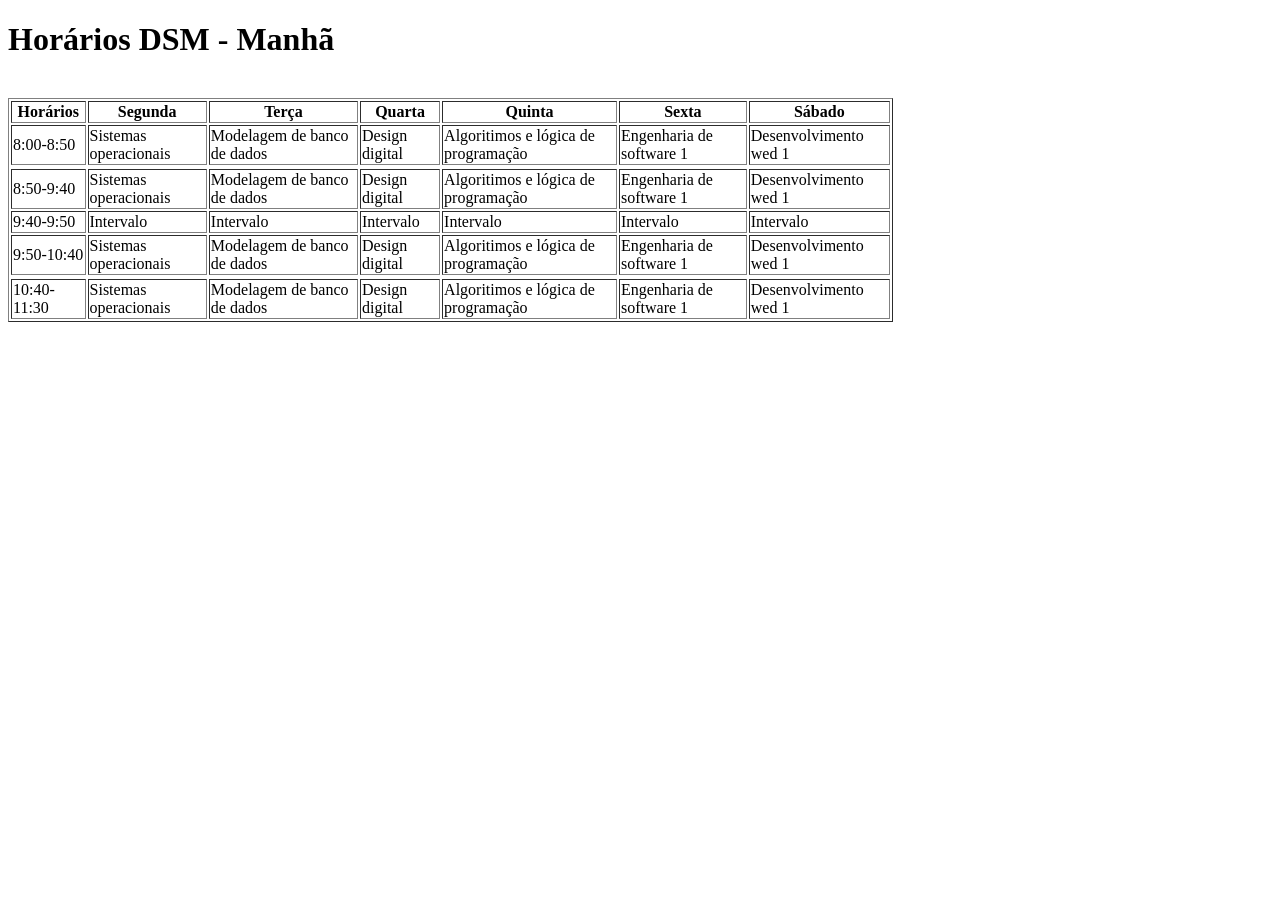
==== index.html @ 642f24ff "Add files via upload" ====
<!DOCTYPE html>
<html lang="en">
<head>
    <meta charset="UTF-8">
    <meta name="viewport" content="width=device-width, initial-scale=1.0">
    <title>Tabela de aulas</title>
  <link rel="stylesheet" href="tabela.css">
</head>
<body>
<h1>Horários DSM - Manhã</h1>

<img src="Logo.Sol.png" alt="">

    <table width="70%" border="1">
        <tr class="linha-destaque-P">
<th>Horários</th>
<th>Segunda</th>
<th>Terça</th>
<th>Quarta</th>
<th>Quinta</th>
<th>Sexta</th>
<th>Sábado</th>

 </tr>

<tr>
    <td > 8:00-8:50 </td>
    <td >Sistemas operacionais</td>
    <td >Modelagem de banco de dados</td>
    <td >Design digital</td>
    <td >Algoritimos e lógica de programação</td>
    <td >Engenharia de software 1</td>
    <td >Desenvolvimento wed 1</td>
</tr>

<tr>

</tr>

<tr>
<td>8:50-9:40</td>
<td>Sistemas operacionais</td>
<td>Modelagem de banco de dados</td>
<td>Design digital</td>
<td>Algoritimos e lógica de programação</td>
<td>Engenharia de software 1</td>
<td>Desenvolvimento wed 1</td>

</tr>

<tr class="linha-destaque-V">
<td>9:40-9:50</td>
<td>Intervalo</td>
<td>Intervalo</td>
<td>Intervalo</td>
<td>Intervalo</td>
<td>Intervalo</td>
<td>Intervalo</td>


</tr>

<tr>
<td> 9:50-10:40 </td>
    <td >Sistemas operacionais</td>
    <td >Modelagem de banco de dados</td>
    <td >Design digital</td>
    <td >Algoritimos e lógica de programação</td>
    <td >Engenharia de software 1</td>
    <td >Desenvolvimento wed 1</td>

</tr>
<tr>

</tr>

<tr>
   <td>10:40-11:30</td>
<td>Sistemas operacionais</td>
<td>Modelagem de banco de dados</td>
<td>Design digital</td>
<td>Algoritimos e lógica de programação</td>
<td>Engenharia de software 1</td>
<td>Desenvolvimento wed 1</td>
 
</tr>
    </table>
</body>
</html>
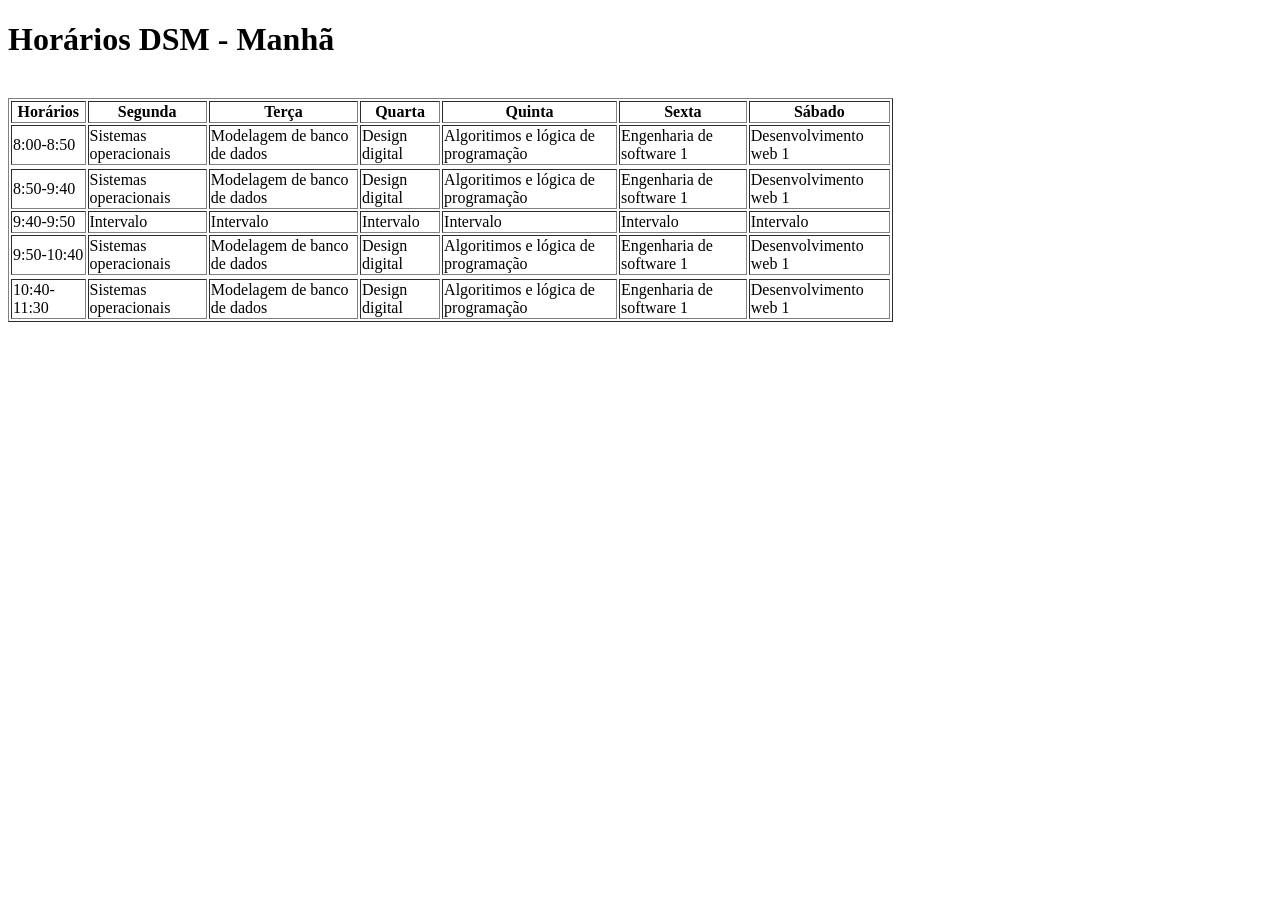
==== commit cddcd60e: "Fix HTML encoding issues in index.html" ====
--- a/index.html
+++ b/index.html
@@ -30,7 +30,7 @@
     <td >Design digital</td>
     <td >Algoritimos e lógica de programação</td>
     <td >Engenharia de software 1</td>
-    <td >Desenvolvimento wed 1</td>
+    <td >Desenvolvimento web 1</td>
 </tr>
 
 <tr>
@@ -44,7 +44,7 @@
 <td>Design digital</td>
 <td>Algoritimos e lógica de programação</td>
 <td>Engenharia de software 1</td>
-<td>Desenvolvimento wed 1</td>
+<td>Desenvolvimento web 1</td>
 
 </tr>
 
@@ -67,7 +67,7 @@
     <td >Design digital</td>
     <td >Algoritimos e lógica de programação</td>
     <td >Engenharia de software 1</td>
-    <td >Desenvolvimento wed 1</td>
+    <td >Desenvolvimento web 1</td>
 
 </tr>
 <tr>
@@ -81,9 +81,9 @@
 <td>Design digital</td>
 <td>Algoritimos e lógica de programação</td>
 <td>Engenharia de software 1</td>
-<td>Desenvolvimento wed 1</td>
+<td>Desenvolvimento web 1</td>
  
 </tr>
     </table>
 </body>
-</html>+</html>
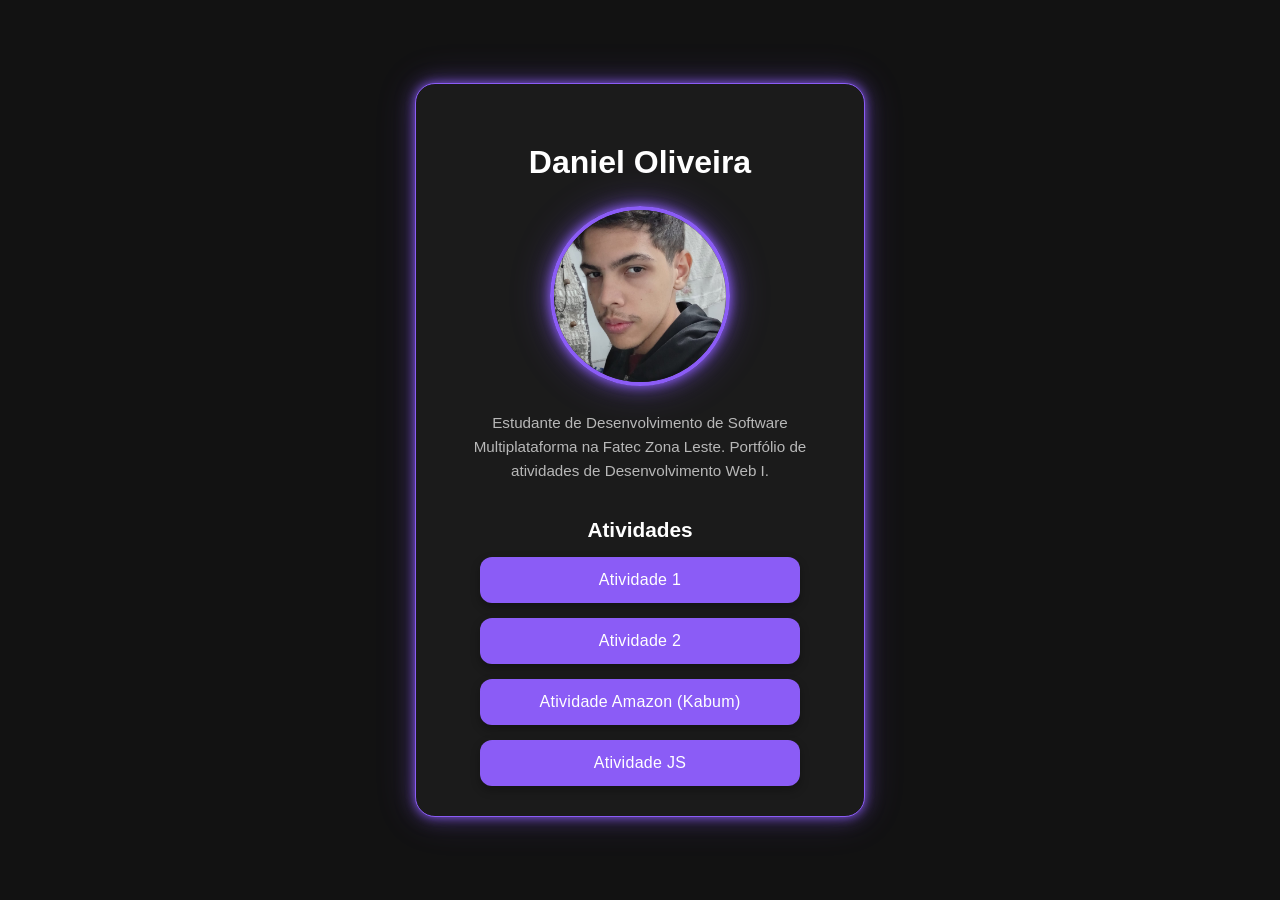
==== commit 7d052570: "Add files via upload" ====
--- a/index.html
+++ b/index.html
@@ -3,87 +3,51 @@
 <head>
     <meta charset="UTF-8">
     <meta name="viewport" content="width=device-width, initial-scale=1.0">
-    <title>Tabela de aulas</title>
-  <link rel="stylesheet" href="tabela.css">
+    <title>Portifólio</title>
+
+    <link rel="stylesheet" href="style.css">
+
+
+    <link rel="preconnect" href="https://fonts.googleapis.com">
+<link rel="preconnect" href="https://fonts.gstatic.com" crossorigin>
+<link href="https://fonts.googleapis.com/css2?family=Poppins:wght@300;400;500;600;700&display=swap" rel="stylesheet">
+
 </head>
 <body>
-<h1>Horários DSM - Manhã</h1>
+    
+  <div class="card">
 
-<img src="Logo.Sol.png" alt="">
+     <h1>Daniel Oliveira</h1>
 
-    <table width="70%" border="1">
-        <tr class="linha-destaque-P">
-<th>Horários</th>
-<th>Segunda</th>
-<th>Terça</th>
-<th>Quarta</th>
-<th>Quinta</th>
-<th>Sexta</th>
-<th>Sábado</th>
+    <img src="Eu.jpeg" alt="Eu" srcset="" class="foto">
 
- </tr>
+    <p class="desc">
 
-<tr>
-    <td > 8:00-8:50 </td>
-    <td >Sistemas operacionais</td>
-    <td >Modelagem de banco de dados</td>
-    <td >Design digital</td>
-    <td >Algoritimos e lógica de programação</td>
-    <td >Engenharia de software 1</td>
-    <td >Desenvolvimento web 1</td>
-</tr>
+        Estudante de Desenvolvimento de Software
+Multiplataforma na Fatec Zona Leste.
+Portfólio de atividades de Desenvolvimento Web I.
 
-<tr>
+    </p>
 
-</tr>
+    <h2 class="atividades">Atividades</h2>
 
-<tr>
-<td>8:50-9:40</td>
-<td>Sistemas operacionais</td>
-<td>Modelagem de banco de dados</td>
-<td>Design digital</td>
-<td>Algoritimos e lógica de programação</td>
-<td>Engenharia de software 1</td>
-<td>Desenvolvimento web 1</td>
+    <div class="atividade">
 
-</tr>
+        <a href="#" class="atividade-btn">Atividade 1</a>
 
-<tr class="linha-destaque-V">
-<td>9:40-9:50</td>
-<td>Intervalo</td>
-<td>Intervalo</td>
-<td>Intervalo</td>
-<td>Intervalo</td>
-<td>Intervalo</td>
-<td>Intervalo</td>
+        <a href="#" class="atividade-btn">Atividade 2</a>
+
+        <a href="#" class="atividade-btn">Atividade Amazon (Kabum)</a>
+
+         <a href="#" class="atividade-btn">Atividade JS</a>
+
+    </div>
 
 
-</tr>
+    </div>
 
-<tr>
-<td> 9:50-10:40 </td>
-    <td >Sistemas operacionais</td>
-    <td >Modelagem de banco de dados</td>
-    <td >Design digital</td>
-    <td >Algoritimos e lógica de programação</td>
-    <td >Engenharia de software 1</td>
-    <td >Desenvolvimento web 1</td>
 
-</tr>
-<tr>
 
-</tr>
 
-<tr>
-   <td>10:40-11:30</td>
-<td>Sistemas operacionais</td>
-<td>Modelagem de banco de dados</td>
-<td>Design digital</td>
-<td>Algoritimos e lógica de programação</td>
-<td>Engenharia de software 1</td>
-<td>Desenvolvimento web 1</td>
- 
-</tr>
-    </table>
 </body>
-</html>
+</html>
--- a/style.css
+++ b/style.css
@@ -0,0 +1,153 @@
+*{
+    margin: 0;
+    padding: 0;
+    box-sizing: border-box;
+}
+
+body{
+    min-height: 100vh;
+
+    display: flex;
+    justify-content: center;
+    align-items: center;
+
+    background-color: #121212;
+}
+
+.card{
+
+    height: auto;
+    min-height: 650px;
+
+    padding-bottom: 30px;
+
+
+    width: 450px;
+    min-height: 650px;
+
+    background-color: #1b1b1b;
+
+    border-radius: 20px;
+
+    border: 1px solid #8b5cf6;
+
+     box-shadow:
+        0 0 10px rgba(139, 92, 246, 0.8),
+        0 0 20px rgba(139, 92, 246, 0.4),
+        0 0 40px rgba(139, 92, 246, 0.2);
+
+      display: flex;
+    flex-direction: column;
+    align-items: center;
+
+    padding-top: 40px;
+}
+
+.foto {
+     width: 180px;
+    height: 180px;
+
+    border-radius: 50%;
+
+    object-fit: cover;
+
+    border: 4px solid #8b5cf6;
+
+     box-shadow:
+        0 0 10px rgba(139, 92, 246, 0.9),
+        0 0 20px rgba(139, 92, 246, 0.6),
+        0 0 40px rgba(139, 92, 246, 0.3);
+
+        margin-top: 25px;
+}
+
+
+.foto:hover{
+    transform: scale(1.02);
+
+    box-shadow:
+        0 0 12px rgba(139, 92, 246, 0.8),
+        0 0 24px rgba(139, 92, 246, 0.3);
+}
+
+
+h1{
+    color: white;
+    margin-top: 20px;
+    font-size: 2rem;
+}
+
+*{
+    font-family: "Orbitron", sans-serif;
+}
+
+.desc{
+    width: 80%;
+
+    margin-top: 25px;
+
+    color: #b8b8b8;
+
+    text-align: center;
+
+    line-height: 1.6;
+
+    font-size: 0.95rem;
+}
+
+.atividades{
+    margin-top: 35px;
+    margin-bottom: 15px;
+
+    color: #ffffff;
+
+    font-size: 1.3rem;
+    font-weight: 600;
+}
+
+.atividade{
+    display: flex;
+    flex-direction: column;
+     align-items: center;
+    gap: 15px;
+}
+
+.atividade-btn{
+    display: block;
+
+    width: 200%;
+    max-width: 320px;
+
+    padding: 14px;
+
+    background: #8b5cf6;
+
+    color: white;
+
+    text-decoration: none;
+
+    text-align: center;
+
+    border-radius: 12px;
+
+    font-weight: 500;
+
+    letter-spacing: 0.3px;
+
+    transition: all 0.25s ease;
+
+    box-shadow: 0 4px 10px rgba(0, 0, 0, 0.3);
+}
+
+.atividade-btn:hover{
+    background: #7c4dff;
+
+    transform: translateY(-2px);
+
+    box-shadow: 0 6px 15px rgba(139, 92, 246, 0.35);
+}
+
+.atividade-btn:active{
+    transform: translateY(0px);
+    box-shadow: 0 3px 8px rgba(0, 0, 0, 0.3);
+}
